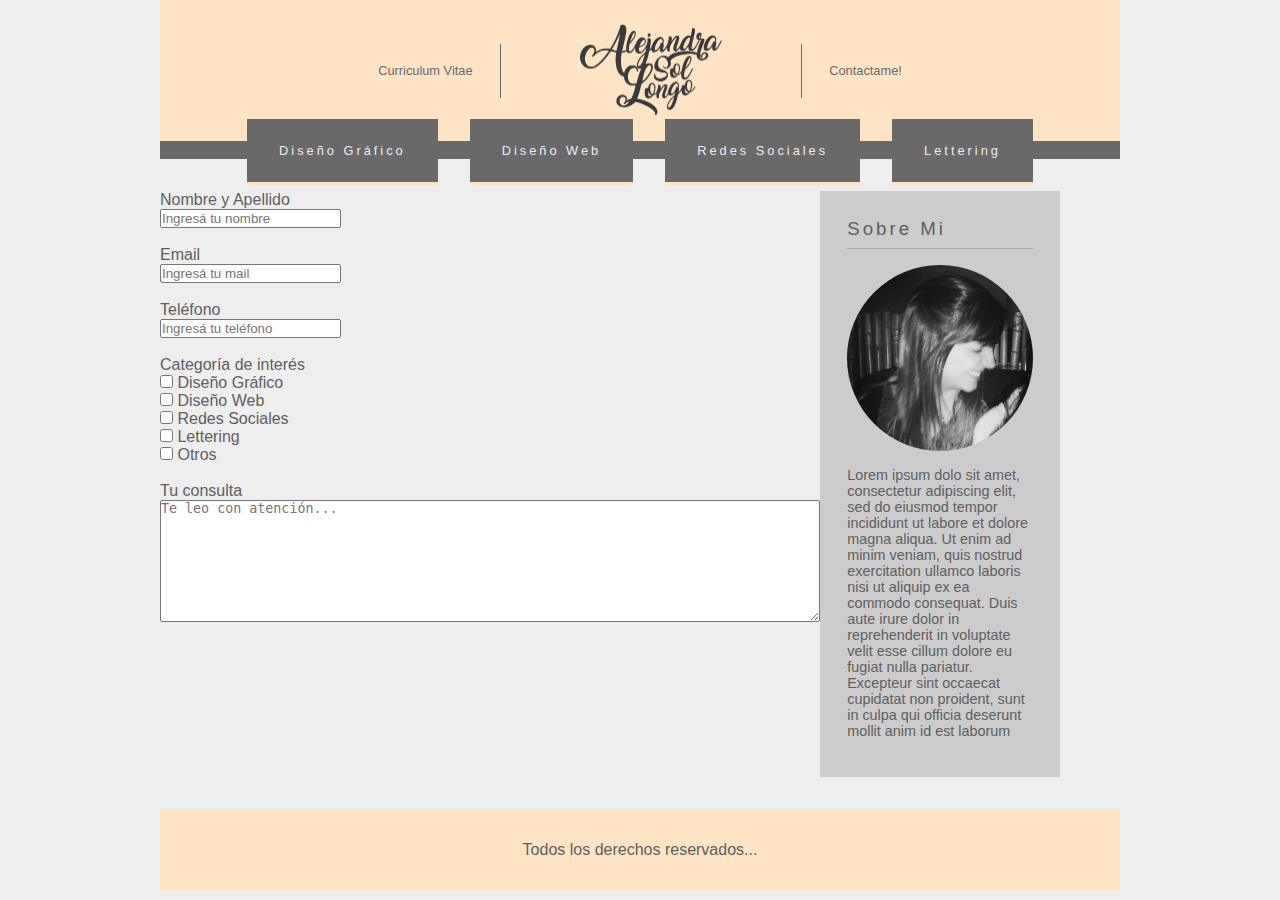
==== contacto.html @ 1a1f706d "Mis primeros archivos" ====
<!DOCTYPE html>
<html lang="es">
<head>
	<title>Portfolio - Contacto</title>
	<meta charset="UTF-8">
	<meta name="viewport">
	<link rel="stylesheet" href="css/styles.css">
</head>


<body>
<div class="container">
	<header>
		<nav class="menuSecundario">
			<ul>
				<li><a href="cv.html">Curriculum Vitae</a></li>
				<li><a href="index.html"><img src="img/logo.png" width="150"></a></li>
				<li><a href="contacto.html">Contactame!</a></li>
			</ul>
		</nav>
	</header>

	<nav class="menuPrincipal">
	   <ul>
	     <li><a href="dg.html">Diseño Gráfico</a></li>
	     <li><a href="dw.html">Diseño Web</a></li>
	     <li><a href="rrss.html">Redes Sociales</a></li>
	     <li><a href="l.html">Lettering</a></li>
	   </ul>
	</nav>

	<section class="container">
	  <main>
	    <section class="izquierda">
          <form class="" action="index.html" method="post">
              <label>
                <span>Nombre y Apellido</span><br>
                <input type="text" name="" placeholder="Ingresá tu nombre">
              </label>
              <br><br>

              <label for="">
                <span>Email</span><br>
                <input type="mail" name="" placeholder="Ingresá tu mail">
              </label>
              <br><br>

              <label for="">
                <span>Teléfono</span><br>
                <input type="tel" name="" placeholder="Ingresá tu teléfono">
              </label>
              <br><br>

              <label>
                  <span>Categoría de interés</span><br>
                  <input type="checkbox" name="Opcion" > Diseño Gráfico<br>
                  <input type="checkbox" name="Opcion" > Diseño Web<br>
                  <input type="checkbox" name="Opcion" > Redes Sociales<br>
                  <input type="checkbox" name="Opcion" > Lettering<br>
                  <input type="checkbox" name="Opcion" > Otros
              </label>

              <br><br>
              <label>
                  <span>Tu consulta</span><br>
                  <textarea name="name" rows="8" cols="80" placeholder="Te leo con atención..."></textarea>
              </label>

          </form>

	    </section>
			<aside class="sobreMi">
	        <h3>Sobre Mi</h3>
	        <img src="img/ale.jpg" width="100">
	        <p>Lorem ipsum dolo sit amet, consectetur adipiscing elit, sed do eiusmod tempor incididunt ut labore et dolore magna aliqua. Ut enim ad minim veniam, quis nostrud exercitation ullamco laboris nisi ut aliquip ex ea commodo consequat. Duis aute irure dolor in reprehenderit in voluptate velit esse cillum dolore eu fugiat nulla pariatur. Excepteur sint occaecat cupidatat non proident, sunt in culpa qui officia deserunt mollit anim id est laborum
	        </p>
	    </aside>
	  </main>
	</section>

	<footer>
	    <section class="rrss">

	    <section>

	    <section class="copyright">
	      <p>Todos los derechos reservados...</p>
	    <section>
	</footer>

</div>
</body>
</html>
---- css/styles.css ----
* {box-sizing: border-box; margin: 0; padding: 0;}
html {font-size: 16px;}
body {margin:0; font-family: 'Lato', sans-serif; color: #5e5e5e; box-sizing: border-box; background-color: #eeeeee;}
h1, h2, h3, h4, h5, h6 {font-family: 'Roboto', sans-serif;}
a {text-decoration: none;}
.container {max-width: 960px; margin: 0 auto;}

/*-----header-----*/
header, footer {background-color:bisque; text-align: center; width: 100%;}
header ul {
  list-style-type:none;
  margin:0;
  padding:1.3rem 0rem;
  display: flex;
  flex-direction: row;
  flex-wrap: nowrap;
  align-items: center;
  justify-content: center;

}


header li:not(.logo) a {
  padding: 1.2rem 1.7rem;
  font-size: 0.8rem;
  color:white;
  color: dimgray;
  width: 100%;
}


header li:first-child a  {
 border-right: 1px solid dimgray;
 margin-right: 3rem;
}

header li:last-child a {
 border-left: 1px solid dimgray;
 margin-left: 3rem;
}

header li:first-child a, header li:last-child a  {
 transition: background 2s ease, color 2s ease;
}

header li:first-child a:hover, header li:last-child a:hover  {
  background-color: BurlyWood;
}



.logo img {
  max-width: 150px;

}



/*
header nav ul li a {
  border-right: 1px solid dimgray;
  transition: background 1s ease, color 1s ease;
}


header nav ul li a.izquierdo:hover, header nav ul li a.derecho:hover {
  background-color: BurlyWood;
  color: white;
}

*/

/*-----menu principal-----*/
nav.menuPrincipal{
  background-color:dimgray;
}

nav.menuPrincipal ul {
  list-style-type:none;
  text-align: center;

  display: flex;
  flex-direction: row;
  flex-wrap: nowrap;
  align-items: center;
  justify-content: center;

}

/* nav.menuPrincipal ul li {
  display: inline-block;
} */

nav.menuPrincipal ul li a {
  letter-spacing: 3px;
  padding: 1.5rem 2rem;
  border-bottom: 3px solid bisque;
  font-size: 0.8rem;
  color:white;
  margin:0px 1rem;
  color: #eeeeee;
  background-color:dimgray;
  font-weight: 300;
  transition: background 1s ease, color 1s ease;
}

nav.menuPrincipal ul li a:hover {
  background-color: #cccccc;
}

/*-----main (nav, proyectos, sobreMi)-----*/

main {
  display: flex;
  flex-direction: row;
  justify-content: flex-start;
  background-color:#eeeeee;
  padding: 2rem 0rem;
}

main section.proyectos {
  background-color:#eeeeee;
  width: 75%;
  padding-right: 1rem;

  display: flex; /* le digo esta que a su vez sea clase padre */
  flex-wrap: wrap;
  justify-content:space-between;

}


aside.sobreMi {
  padding: 1.7rem;
  background-color: #cccccc;
  width: 25%;
}

aside.sobreMi h3 {
 font-weight: 300;
 letter-spacing: 3px;
 border-bottom: 1px solid darkgray;
 padding-bottom: 0.5rem;
}

aside.sobreMi img {
  width: 100%;
  border-radius: 100px;
  display: block;
  margin:1em auto;
  filter: grayscale();
}

aside.sobreMi p {
  font-size: 0.9rem;
  padding-bottom: 0.7rem;
}

aside.sobreMi a {
  background-color: bisque;
  border-radius: 10px;
  color: dimgray;
  display: block;
  margin: auto;
  padding: 10px;
  text-align: center;
}




/*----- seccion proyectos -----*/


div.trabajo {
  background-color: lightgray;
  max-width: 30%;
  margin-right: 1em;
  margin-bottom: 40px;
}

div.trabajo img {
 width: 100%;
}

div.trabajo div.descripcion {
 padding: 0.5rem 1rem;
 position: relative;
 background-color: white;
}

div.trabajo h2 {
  text-align: center;
  font-size: 1.3rem;
  font-weight: 300;
  border-bottom: 1px solid dimgray;
}

div.trabajo div.descripcion p {
  text-align: center;
  font-size: 0.8rem;
  padding: 1rem 0rem;
}

div.trabajo div.descripcion .btn {
  background-color: NavajoWhite;
  border-radius: 10px;
  color: dimgray;
  display: block;
  margin: auto;
  padding: 10px;
  text-align: center;
  font-size: 0.7rem;
  position: absolute;
  bottom:-20px;
  left: 50%;
  transform: translateX(-50%);
}




/*----- footer -----*/
footer{
  padding: 2rem;
}
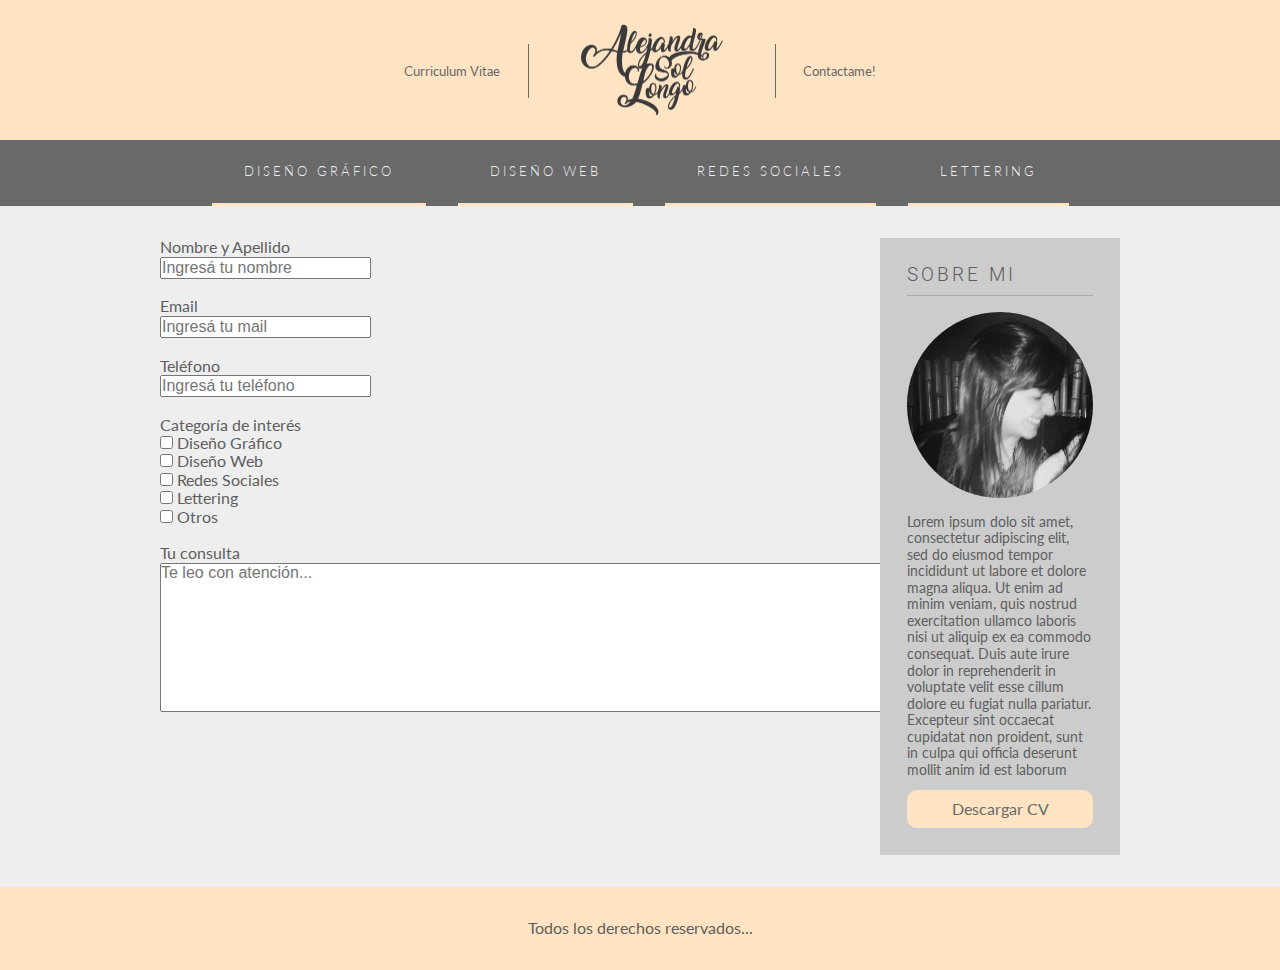
==== commit 1b0c9506: "Workshop" ====
--- a/contacto.html
+++ b/contacto.html
@@ -1,37 +1,44 @@
 <!DOCTYPE html>
 <html lang="es">
 <head>
-	<title>Portfolio - Contacto</title>
+	<title>Portfolio</title>
 	<meta charset="UTF-8">
 	<meta name="viewport">
-	<link rel="stylesheet" href="css/styles.css">
+	<link rel="stylesheet" href="css/normalize.css" type="text/css">
+	<link rel="stylesheet" href="css/styles.css" type="text/css">
+	<link href="https://fonts.googleapis.com/css?family=Lato:100,100i,300,300i,400,400i,700,700i,900,900i&amp;subset=latin-ext" rel="stylesheet">
+<link href="https://fonts.googleapis.com/css?family=Roboto:100,100i,300,300i,400,400i,500,500i,700,700i,900,900i" rel="stylesheet">
 </head>
 
 
+
 <body>
-<div class="container">
 	<header>
-		<nav class="menuSecundario">
-			<ul>
-				<li><a href="cv.html">Curriculum Vitae</a></li>
-				<li><a href="index.html"><img src="img/logo.png" width="150"></a></li>
-				<li><a href="contacto.html">Contactame!</a></li>
-			</ul>
-		</nav>
+		<div class="container">
+			<nav class="menuSecundario">
+	    <ul> <!-- ul>li*3 ATAJO COPADO! -->
+		      <li><a href="cv.html">Curriculum Vitae</a></li>
+		      <li class="logo" ><a href="index.html"><img src="img/logo.png"></a></li>
+		      <li><a href="contacto.html" >Contactame!</a></li>
+		    </ul>
+		  </nav>
+		</div>
 	</header>
 
 	<nav class="menuPrincipal">
-	   <ul>
-	     <li><a href="dg.html">Diseño Gráfico</a></li>
-	     <li><a href="dw.html">Diseño Web</a></li>
-	     <li><a href="rrss.html">Redes Sociales</a></li>
-	     <li><a href="l.html">Lettering</a></li>
-	   </ul>
+		<div class="container">
+			<ul>
+				<li><a href="dg.html">DISEÑO GRÁFICO</a></li>
+				<li><a href="dw.html">DISEÑO WEB</a></li>
+				<li><a href="rrss.html">REDES SOCIALES</a></li>
+				<li><a href="l.html">LETTERING</a></li>
+			</ul>
+		</div>
 	</nav>
 
-	<section class="container">
-	  <main>
-	    <section class="izquierda">
+
+	  <main class="container">
+	    <section class="proyectos">
           <form class="" action="index.html" method="post">
               <label>
                 <span>Nombre y Apellido</span><br>
@@ -67,18 +74,20 @@
               </label>
 
           </form>
+			</section>
 
-	    </section>
 			<aside class="sobreMi">
-	        <h3>Sobre Mi</h3>
-	        <img src="img/ale.jpg" width="100">
+	        <h3>SOBRE MI</h3>
+					<img src="img/ale.jpg">
 	        <p>Lorem ipsum dolo sit amet, consectetur adipiscing elit, sed do eiusmod tempor incididunt ut labore et dolore magna aliqua. Ut enim ad minim veniam, quis nostrud exercitation ullamco laboris nisi ut aliquip ex ea commodo consequat. Duis aute irure dolor in reprehenderit in voluptate velit esse cillum dolore eu fugiat nulla pariatur. Excepteur sint occaecat cupidatat non proident, sunt in culpa qui officia deserunt mollit anim id est laborum
 	        </p>
+					<a class="btn" href="cv.html">Descargar CV</a>
 	    </aside>
-	  </main>
-	</section>
+
+	</main>
 
 	<footer>
+		<div class="container">
 	    <section class="rrss">
 
 	    <section>
@@ -86,6 +95,7 @@
 	    <section class="copyright">
 	      <p>Todos los derechos reservados...</p>
 	    <section>
+		</div>
 	</footer>
 
 </div>
--- a/css/styles.css
+++ b/css/styles.css
@@ -16,7 +16,6 @@
   flex-wrap: nowrap;
   align-items: center;
   justify-content: center;
-
 }
 
 
@@ -47,28 +46,9 @@
   background-color: BurlyWood;
 }
 
-
-
 .logo img {
   max-width: 150px;
-
-}
-
-
-
-/*
-header nav ul li a {
-  border-right: 1px solid dimgray;
-  transition: background 1s ease, color 1s ease;
-}
-
-
-header nav ul li a.izquierdo:hover, header nav ul li a.derecho:hover {
-  background-color: BurlyWood;
-  color: white;
-}
-
-*/
+}
 
 /*-----menu principal-----*/
 nav.menuPrincipal{
@@ -78,7 +58,6 @@
 nav.menuPrincipal ul {
   list-style-type:none;
   text-align: center;
-
   display: flex;
   flex-direction: row;
   flex-wrap: nowrap;
@@ -86,10 +65,6 @@
   justify-content: center;
 
 }
-
-/* nav.menuPrincipal ul li {
-  display: inline-block;
-} */
 
 nav.menuPrincipal ul li a {
   letter-spacing: 3px;
@@ -102,10 +77,12 @@
   background-color:dimgray;
   font-weight: 300;
   transition: background 1s ease, color 1s ease;
+  display: block;
 }
 
 nav.menuPrincipal ul li a:hover {
   background-color: #cccccc;
+  color: dimgray;
 }
 
 /*-----main (nav, proyectos, sobreMi)-----*/
@@ -122,7 +99,6 @@
   background-color:#eeeeee;
   width: 75%;
   padding-right: 1rem;
-
   display: flex; /* le digo esta que a su vez sea clase padre */
   flex-wrap: wrap;
   justify-content:space-between;
@@ -164,14 +140,14 @@
   margin: auto;
   padding: 10px;
   text-align: center;
-}
-
-
-
+  transition: background 1.5s ease;
+}
+
+aside.sobreMi a:hover {
+  background-color: BurlyWood;
+}
 
 /*----- seccion proyectos -----*/
-
-
 div.trabajo {
   background-color: lightgray;
   max-width: 30%;
@@ -187,13 +163,15 @@
  padding: 0.5rem 1rem;
  position: relative;
  background-color: white;
+ margin: 0px;
 }
 
 div.trabajo h2 {
   text-align: center;
-  font-size: 1.3rem;
+  font-size: 1rem;
   font-weight: 300;
   border-bottom: 1px solid dimgray;
+  padding: 0.6rem;
 }
 
 div.trabajo div.descripcion p {
@@ -204,7 +182,7 @@
 
 div.trabajo div.descripcion .btn {
   background-color: NavajoWhite;
-  border-radius: 10px;
+  border-radius: 8px;
   color: dimgray;
   display: block;
   margin: auto;
@@ -213,14 +191,181 @@
   font-size: 0.7rem;
   position: absolute;
   bottom:-20px;
+  width: 60%;
   left: 50%;
   transform: translateX(-50%);
-}
-
-
-
+  transition: background 1.5s ease;
+}
+
+div.trabajo div.descripcion .btn:hover {
+  background-color: BurlyWood;
+}
 
 /*----- footer -----*/
 footer{
   padding: 2rem;
 }
+
+/*----- media queries -----*/
+@media (max-width: 960px) {
+  main.container {
+    /* background-color: red; */
+    padding: 1rem;
+  }
+
+  header ul {
+    padding:0.6rem 0rem;
+  }
+
+  nav.menuPrincipal ul li a {
+      letter-spacing: 3px;
+      padding: 1.2rem 1.2rem;
+      border-bottom: 3px solid bisque;
+      font-size: .65rem;
+      margin: 0px 1rem;
+  }
+
+  .logo img {
+    max-width: 130px;
+  }
+
+  div.trabajo h2 {
+    font-size: .8rem;
+  }
+
+  div.trabajo div.descripcion p {
+      font-size: 0.7rem;
+      padding: .8rem 0rem;
+  }
+
+  div.trabajo div.descripcion .btn {
+    border-radius: 5px;
+    padding: .4rem;
+    font-size: 0.58rem;
+    bottom: -10px;
+  }
+
+  aside.sobreMi {
+      padding: 1.3rem;
+  }
+
+  aside.sobreMi h3 {
+    font-size: 1rem;
+  }
+
+  aside.sobreMi p {
+    font-size: .75rem;
+    line-height: 1rem;
+    padding-bottom: 0.7rem;
+  }
+
+  aside.sobreMi a {
+    font-size: .8em;
+  }
+}
+
+
+@media (max-width: 760px) {
+  main.container {
+    /* background-color: green; */
+    padding: 1rem;
+  }
+
+  header ul {
+    padding:0.5rem 0rem;
+  }
+
+  header li:first-child a  {
+   border-right: 1px solid dimgray;
+   margin-right: 2rem;
+  }
+
+  header li:last-child a {
+   border-left: 1px solid dimgray;
+   margin-left: 2rem;
+  }
+
+  header li:not(.logo) a {
+      padding: .7rem 0.9rem;
+  }
+
+
+  nav.menuPrincipal ul li a {
+      letter-spacing: 2px;
+      padding: .9rem .7rem;
+      border-bottom: 2px solid bisque;
+      font-size: .58rem;
+      margin: 0px 1rem;
+  }
+
+  .logo img {
+    max-width: 110px;
+  }
+
+
+  main {
+    flex-direction:column;
+  }
+
+  main section.proyectos {
+    width: 100%;
+    padding-right: 0;
+}
+
+  div.trabajo {
+    max-width: 48%;
+    margin-right: 0;
+ }
+
+ div.trabajo h2 {
+   font-size: 1rem;
+   font-weight: 300;
+ }
+
+ div.trabajo div.descripcion p {
+     font-size: .9rem;
+     font-weight: 300;
+ }
+
+ div.trabajo div.descripcion .btn {
+     border-radius: 5px;
+     padding: .4rem;
+     font-size: 0.8rem;
+     bottom: -15px;
+ }
+
+ main aside.sobreMi {
+   width: 100%;
+   margin-top: 1rem;
+ }
+
+ aside.sobreMi h3 {
+  letter-spacing: 5px;
+  font-size: 1.3rem;
+  padding-bottom: 0.6rem;
+  text-align: center;
+ }
+
+ aside.sobreMi img {
+   width: 30%;
+   border-radius: 100px;
+   margin-right: 1.5rem;
+   filter: grayscale();
+   float: left;
+ }
+
+ aside.sobreMi p {
+   font-size: 0.8rem;
+   padding: 1.5rem;
+   /* background-color: red; */
+ }
+
+ aside.sobreMi a {
+   width: 30%;
+   padding: 10px;
+   text-align: center;
+ }
+
+
+
+}
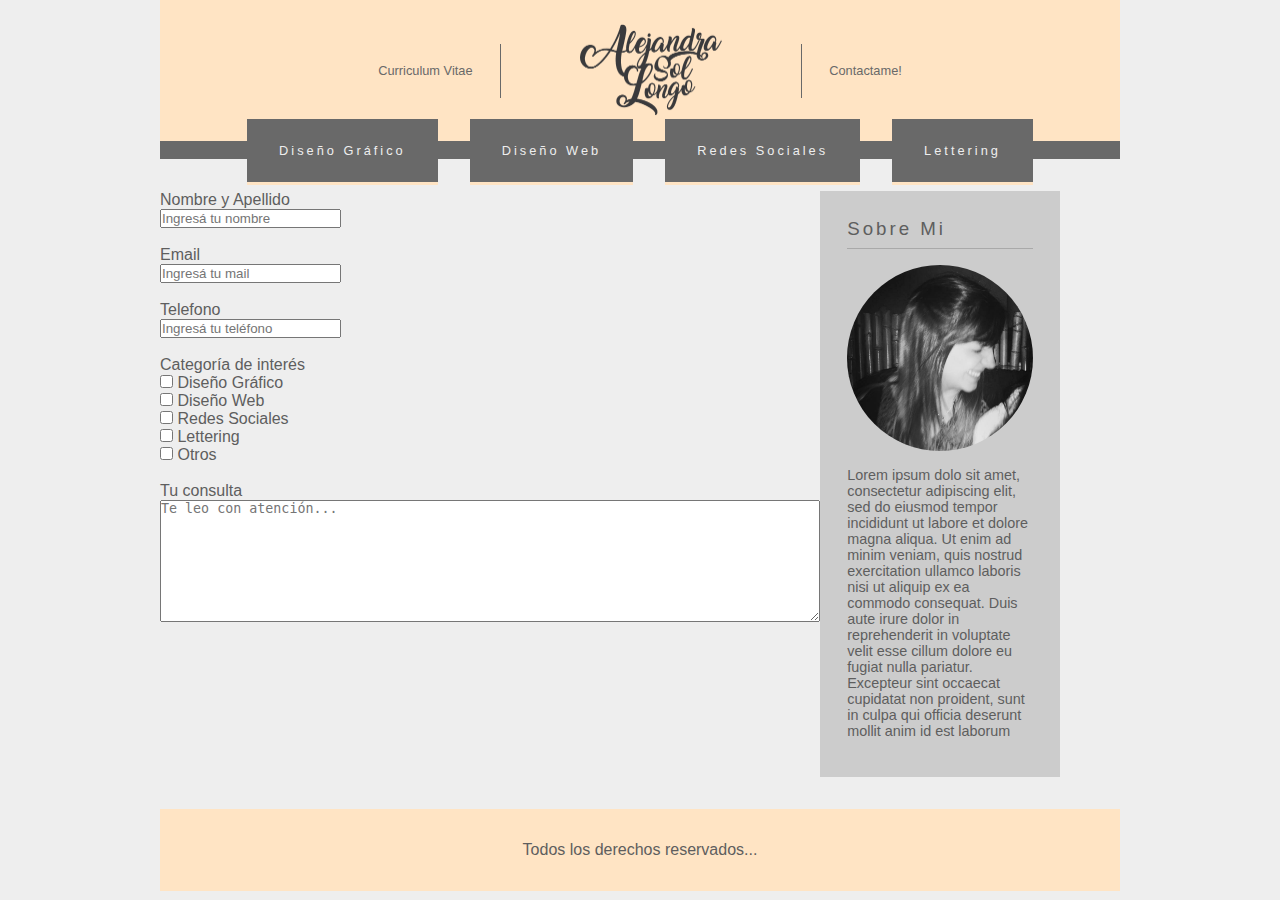
==== commit 461d7674: "workshop" ====
--- a/contacto.html
+++ b/contacto.html
@@ -1,44 +1,37 @@
 <!DOCTYPE html>
 <html lang="es">
 <head>
-	<title>Portfolio</title>
+	<title>Portfolio - Contacto</title>
 	<meta charset="UTF-8">
 	<meta name="viewport">
-	<link rel="stylesheet" href="css/normalize.css" type="text/css">
-	<link rel="stylesheet" href="css/styles.css" type="text/css">
-	<link href="https://fonts.googleapis.com/css?family=Lato:100,100i,300,300i,400,400i,700,700i,900,900i&amp;subset=latin-ext" rel="stylesheet">
-<link href="https://fonts.googleapis.com/css?family=Roboto:100,100i,300,300i,400,400i,500,500i,700,700i,900,900i" rel="stylesheet">
+	<link rel="stylesheet" href="css/styles.css">
 </head>
 
 
-
 <body>
+<div class="container">
 	<header>
-		<div class="container">
-			<nav class="menuSecundario">
-	    <ul> <!-- ul>li*3 ATAJO COPADO! -->
-		      <li><a href="cv.html">Curriculum Vitae</a></li>
-		      <li class="logo" ><a href="index.html"><img src="img/logo.png"></a></li>
-		      <li><a href="contacto.html" >Contactame!</a></li>
-		    </ul>
-		  </nav>
-		</div>
+		<nav class="menuSecundario">
+			<ul>
+				<li><a href="cv.html">Curriculum Vitae</a></li>
+				<li><a href="index.html"><img src="img/logo.png" width="150"></a></li>
+				<li><a href="contacto.html">Contactame!</a></li>
+			</ul>
+		</nav>
 	</header>
 
 	<nav class="menuPrincipal">
-		<div class="container">
-			<ul>
-				<li><a href="dg.html">DISEÑO GRÁFICO</a></li>
-				<li><a href="dw.html">DISEÑO WEB</a></li>
-				<li><a href="rrss.html">REDES SOCIALES</a></li>
-				<li><a href="l.html">LETTERING</a></li>
-			</ul>
-		</div>
+	   <ul>
+	     <li><a href="dg.html">Diseño Gráfico</a></li>
+	     <li><a href="dw.html">Diseño Web</a></li>
+	     <li><a href="rrss.html">Redes Sociales</a></li>
+	     <li><a href="l.html">Lettering</a></li>
+	   </ul>
 	</nav>
 
-
-	  <main class="container">
-	    <section class="proyectos">
+	<section class="container">
+	  <main>
+	    <section class="izquierda">
           <form class="" action="index.html" method="post">
               <label>
                 <span>Nombre y Apellido</span><br>
@@ -53,7 +46,7 @@
               <br><br>
 
               <label for="">
-                <span>Teléfono</span><br>
+                <span>Telefono</span><br>
                 <input type="tel" name="" placeholder="Ingresá tu teléfono">
               </label>
               <br><br>
@@ -74,20 +67,18 @@
               </label>
 
           </form>
-			</section>
 
+	    </section>
 			<aside class="sobreMi">
-	        <h3>SOBRE MI</h3>
-					<img src="img/ale.jpg">
+	        <h3>Sobre Mi</h3>
+	        <img src="img/ale.jpg" width="100">
 	        <p>Lorem ipsum dolo sit amet, consectetur adipiscing elit, sed do eiusmod tempor incididunt ut labore et dolore magna aliqua. Ut enim ad minim veniam, quis nostrud exercitation ullamco laboris nisi ut aliquip ex ea commodo consequat. Duis aute irure dolor in reprehenderit in voluptate velit esse cillum dolore eu fugiat nulla pariatur. Excepteur sint occaecat cupidatat non proident, sunt in culpa qui officia deserunt mollit anim id est laborum
 	        </p>
-					<a class="btn" href="cv.html">Descargar CV</a>
 	    </aside>
-
-	</main>
+	  </main>
+	</section>
 
 	<footer>
-		<div class="container">
 	    <section class="rrss">
 
 	    <section>
@@ -95,7 +86,6 @@
 	    <section class="copyright">
 	      <p>Todos los derechos reservados...</p>
 	    <section>
-		</div>
 	</footer>
 
 </div>
--- a/css/styles.css
+++ b/css/styles.css
@@ -16,6 +16,7 @@
   flex-wrap: nowrap;
   align-items: center;
   justify-content: center;
+
 }
 
 
@@ -46,9 +47,28 @@
   background-color: BurlyWood;
 }
 
+
+
 .logo img {
   max-width: 150px;
-}
+
+}
+
+
+
+/*
+header nav ul li a {
+  border-right: 1px solid dimgray;
+  transition: background 1s ease, color 1s ease;
+}
+
+
+header nav ul li a.izquierdo:hover, header nav ul li a.derecho:hover {
+  background-color: BurlyWood;
+  color: white;
+}
+
+*/
 
 /*-----menu principal-----*/
 nav.menuPrincipal{
@@ -58,6 +78,7 @@
 nav.menuPrincipal ul {
   list-style-type:none;
   text-align: center;
+
   display: flex;
   flex-direction: row;
   flex-wrap: nowrap;
@@ -65,6 +86,10 @@
   justify-content: center;
 
 }
+
+/* nav.menuPrincipal ul li {
+  display: inline-block;
+} */
 
 nav.menuPrincipal ul li a {
   letter-spacing: 3px;
@@ -77,12 +102,10 @@
   background-color:dimgray;
   font-weight: 300;
   transition: background 1s ease, color 1s ease;
-  display: block;
 }
 
 nav.menuPrincipal ul li a:hover {
   background-color: #cccccc;
-  color: dimgray;
 }
 
 /*-----main (nav, proyectos, sobreMi)-----*/
@@ -99,6 +122,7 @@
   background-color:#eeeeee;
   width: 75%;
   padding-right: 1rem;
+
   display: flex; /* le digo esta que a su vez sea clase padre */
   flex-wrap: wrap;
   justify-content:space-between;
@@ -140,14 +164,14 @@
   margin: auto;
   padding: 10px;
   text-align: center;
-  transition: background 1.5s ease;
-}
-
-aside.sobreMi a:hover {
-  background-color: BurlyWood;
-}
+}
+
+
+
 
 /*----- seccion proyectos -----*/
+
+
 div.trabajo {
   background-color: lightgray;
   max-width: 30%;
@@ -163,15 +187,13 @@
  padding: 0.5rem 1rem;
  position: relative;
  background-color: white;
- margin: 0px;
 }
 
 div.trabajo h2 {
   text-align: center;
-  font-size: 1rem;
+  font-size: 1.3rem;
   font-weight: 300;
   border-bottom: 1px solid dimgray;
-  padding: 0.6rem;
 }
 
 div.trabajo div.descripcion p {
@@ -182,7 +204,7 @@
 
 div.trabajo div.descripcion .btn {
   background-color: NavajoWhite;
-  border-radius: 8px;
+  border-radius: 10px;
   color: dimgray;
   display: block;
   margin: auto;
@@ -191,181 +213,14 @@
   font-size: 0.7rem;
   position: absolute;
   bottom:-20px;
-  width: 60%;
   left: 50%;
   transform: translateX(-50%);
-  transition: background 1.5s ease;
-}
-
-div.trabajo div.descripcion .btn:hover {
-  background-color: BurlyWood;
-}
-
-/*----- footer -----*/
+}
+
+
+
+
+/*----- foote -----*/
 footer{
   padding: 2rem;
 }
-
-/*----- media queries -----*/
-@media (max-width: 960px) {
-  main.container {
-    /* background-color: red; */
-    padding: 1rem;
-  }
-
-  header ul {
-    padding:0.6rem 0rem;
-  }
-
-  nav.menuPrincipal ul li a {
-      letter-spacing: 3px;
-      padding: 1.2rem 1.2rem;
-      border-bottom: 3px solid bisque;
-      font-size: .65rem;
-      margin: 0px 1rem;
-  }
-
-  .logo img {
-    max-width: 130px;
-  }
-
-  div.trabajo h2 {
-    font-size: .8rem;
-  }
-
-  div.trabajo div.descripcion p {
-      font-size: 0.7rem;
-      padding: .8rem 0rem;
-  }
-
-  div.trabajo div.descripcion .btn {
-    border-radius: 5px;
-    padding: .4rem;
-    font-size: 0.58rem;
-    bottom: -10px;
-  }
-
-  aside.sobreMi {
-      padding: 1.3rem;
-  }
-
-  aside.sobreMi h3 {
-    font-size: 1rem;
-  }
-
-  aside.sobreMi p {
-    font-size: .75rem;
-    line-height: 1rem;
-    padding-bottom: 0.7rem;
-  }
-
-  aside.sobreMi a {
-    font-size: .8em;
-  }
-}
-
-
-@media (max-width: 760px) {
-  main.container {
-    /* background-color: green; */
-    padding: 1rem;
-  }
-
-  header ul {
-    padding:0.5rem 0rem;
-  }
-
-  header li:first-child a  {
-   border-right: 1px solid dimgray;
-   margin-right: 2rem;
-  }
-
-  header li:last-child a {
-   border-left: 1px solid dimgray;
-   margin-left: 2rem;
-  }
-
-  header li:not(.logo) a {
-      padding: .7rem 0.9rem;
-  }
-
-
-  nav.menuPrincipal ul li a {
-      letter-spacing: 2px;
-      padding: .9rem .7rem;
-      border-bottom: 2px solid bisque;
-      font-size: .58rem;
-      margin: 0px 1rem;
-  }
-
-  .logo img {
-    max-width: 110px;
-  }
-
-
-  main {
-    flex-direction:column;
-  }
-
-  main section.proyectos {
-    width: 100%;
-    padding-right: 0;
-}
-
-  div.trabajo {
-    max-width: 48%;
-    margin-right: 0;
- }
-
- div.trabajo h2 {
-   font-size: 1rem;
-   font-weight: 300;
- }
-
- div.trabajo div.descripcion p {
-     font-size: .9rem;
-     font-weight: 300;
- }
-
- div.trabajo div.descripcion .btn {
-     border-radius: 5px;
-     padding: .4rem;
-     font-size: 0.8rem;
-     bottom: -15px;
- }
-
- main aside.sobreMi {
-   width: 100%;
-   margin-top: 1rem;
- }
-
- aside.sobreMi h3 {
-  letter-spacing: 5px;
-  font-size: 1.3rem;
-  padding-bottom: 0.6rem;
-  text-align: center;
- }
-
- aside.sobreMi img {
-   width: 30%;
-   border-radius: 100px;
-   margin-right: 1.5rem;
-   filter: grayscale();
-   float: left;
- }
-
- aside.sobreMi p {
-   font-size: 0.8rem;
-   padding: 1.5rem;
-   /* background-color: red; */
- }
-
- aside.sobreMi a {
-   width: 30%;
-   padding: 10px;
-   text-align: center;
- }
-
-
-
-}
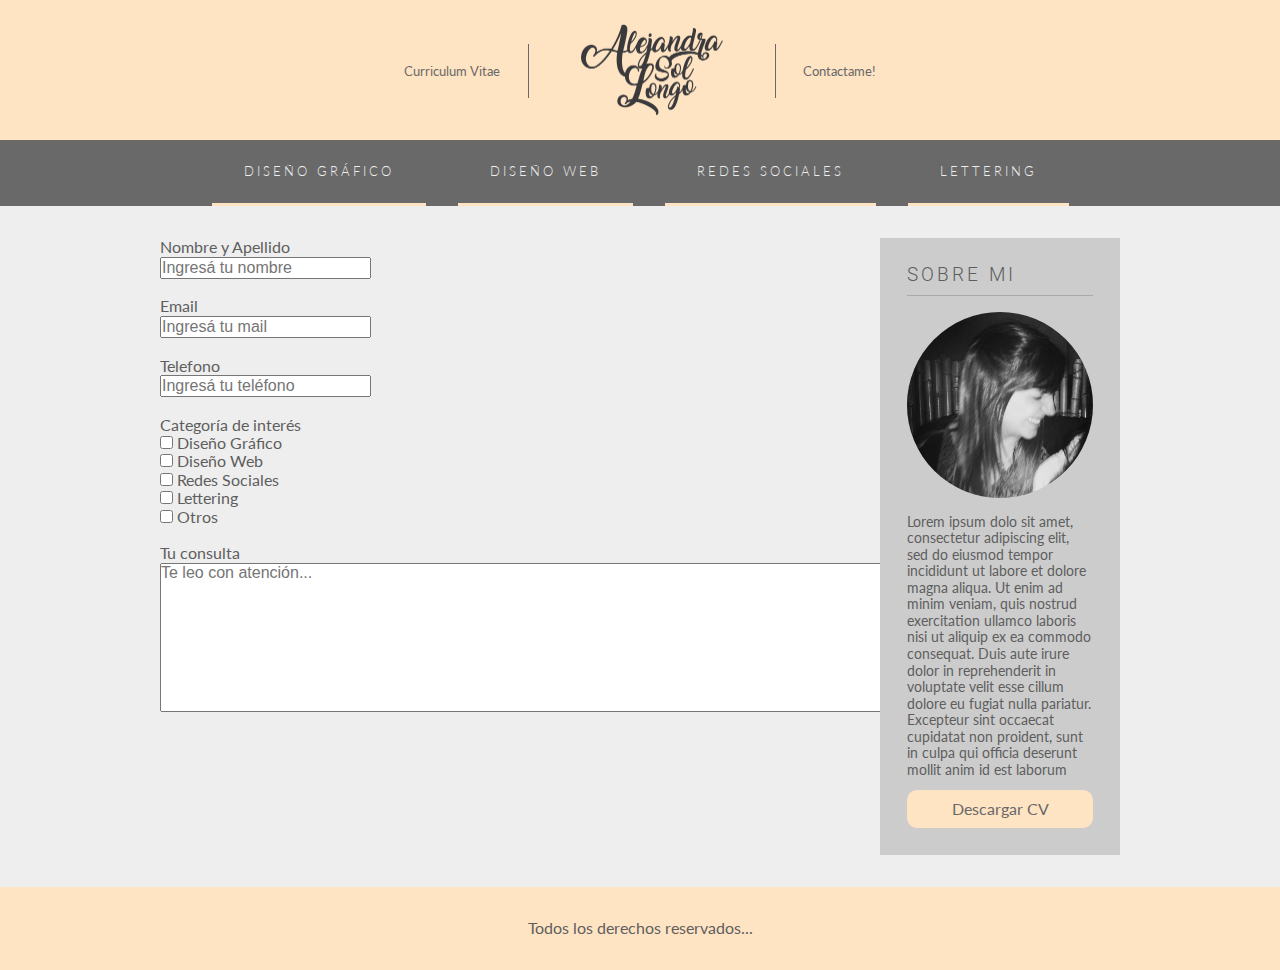
==== commit 7b90c2df: "Merge branch 'gh-pages'" ====
--- a/contacto.html
+++ b/contacto.html
@@ -1,37 +1,44 @@
 <!DOCTYPE html>
 <html lang="es">
 <head>
-	<title>Portfolio - Contacto</title>
+	<title>Portfolio</title>
 	<meta charset="UTF-8">
 	<meta name="viewport">
-	<link rel="stylesheet" href="css/styles.css">
+	<link rel="stylesheet" href="css/normalize.css" type="text/css">
+	<link rel="stylesheet" href="css/styles.css" type="text/css">
+	<link href="https://fonts.googleapis.com/css?family=Lato:100,100i,300,300i,400,400i,700,700i,900,900i&amp;subset=latin-ext" rel="stylesheet">
+<link href="https://fonts.googleapis.com/css?family=Roboto:100,100i,300,300i,400,400i,500,500i,700,700i,900,900i" rel="stylesheet">
 </head>
 
 
+
 <body>
-<div class="container">
 	<header>
-		<nav class="menuSecundario">
-			<ul>
-				<li><a href="cv.html">Curriculum Vitae</a></li>
-				<li><a href="index.html"><img src="img/logo.png" width="150"></a></li>
-				<li><a href="contacto.html">Contactame!</a></li>
-			</ul>
-		</nav>
+		<div class="container">
+			<nav class="menuSecundario">
+	    <ul> <!-- ul>li*3 ATAJO COPADO! -->
+		      <li><a href="cv.html">Curriculum Vitae</a></li>
+		      <li class="logo" ><a href="index.html"><img src="img/logo.png"></a></li>
+		      <li><a href="contacto.html" >Contactame!</a></li>
+		    </ul>
+		  </nav>
+		</div>
 	</header>
 
 	<nav class="menuPrincipal">
-	   <ul>
-	     <li><a href="dg.html">Diseño Gráfico</a></li>
-	     <li><a href="dw.html">Diseño Web</a></li>
-	     <li><a href="rrss.html">Redes Sociales</a></li>
-	     <li><a href="l.html">Lettering</a></li>
-	   </ul>
+		<div class="container">
+			<ul>
+				<li><a href="dg.html">DISEÑO GRÁFICO</a></li>
+				<li><a href="dw.html">DISEÑO WEB</a></li>
+				<li><a href="rrss.html">REDES SOCIALES</a></li>
+				<li><a href="l.html">LETTERING</a></li>
+			</ul>
+		</div>
 	</nav>
 
-	<section class="container">
-	  <main>
-	    <section class="izquierda">
+
+	  <main class="container">
+	    <section class="proyectos">
           <form class="" action="index.html" method="post">
               <label>
                 <span>Nombre y Apellido</span><br>
@@ -67,18 +74,20 @@
               </label>
 
           </form>
+			</section>
 
-	    </section>
 			<aside class="sobreMi">
-	        <h3>Sobre Mi</h3>
-	        <img src="img/ale.jpg" width="100">
+	        <h3>SOBRE MI</h3>
+					<img src="img/ale.jpg">
 	        <p>Lorem ipsum dolo sit amet, consectetur adipiscing elit, sed do eiusmod tempor incididunt ut labore et dolore magna aliqua. Ut enim ad minim veniam, quis nostrud exercitation ullamco laboris nisi ut aliquip ex ea commodo consequat. Duis aute irure dolor in reprehenderit in voluptate velit esse cillum dolore eu fugiat nulla pariatur. Excepteur sint occaecat cupidatat non proident, sunt in culpa qui officia deserunt mollit anim id est laborum
 	        </p>
+					<a class="btn" href="cv.html">Descargar CV</a>
 	    </aside>
-	  </main>
-	</section>
+
+	</main>
 
 	<footer>
+		<div class="container">
 	    <section class="rrss">
 
 	    <section>
@@ -86,6 +95,7 @@
 	    <section class="copyright">
 	      <p>Todos los derechos reservados...</p>
 	    <section>
+		</div>
 	</footer>
 
 </div>
--- a/css/styles.css
+++ b/css/styles.css
@@ -16,7 +16,6 @@
   flex-wrap: nowrap;
   align-items: center;
   justify-content: center;
-
 }
 
 
@@ -47,28 +46,9 @@
   background-color: BurlyWood;
 }
 
-
-
 .logo img {
   max-width: 150px;
-
-}
-
-
-
-/*
-header nav ul li a {
-  border-right: 1px solid dimgray;
-  transition: background 1s ease, color 1s ease;
-}
-
-
-header nav ul li a.izquierdo:hover, header nav ul li a.derecho:hover {
-  background-color: BurlyWood;
-  color: white;
-}
-
-*/
+}
 
 /*-----menu principal-----*/
 nav.menuPrincipal{
@@ -78,7 +58,6 @@
 nav.menuPrincipal ul {
   list-style-type:none;
   text-align: center;
-
   display: flex;
   flex-direction: row;
   flex-wrap: nowrap;
@@ -86,10 +65,6 @@
   justify-content: center;
 
 }
-
-/* nav.menuPrincipal ul li {
-  display: inline-block;
-} */
 
 nav.menuPrincipal ul li a {
   letter-spacing: 3px;
@@ -102,10 +77,12 @@
   background-color:dimgray;
   font-weight: 300;
   transition: background 1s ease, color 1s ease;
+  display: block;
 }
 
 nav.menuPrincipal ul li a:hover {
   background-color: #cccccc;
+  color: dimgray;
 }
 
 /*-----main (nav, proyectos, sobreMi)-----*/
@@ -122,7 +99,6 @@
   background-color:#eeeeee;
   width: 75%;
   padding-right: 1rem;
-
   display: flex; /* le digo esta que a su vez sea clase padre */
   flex-wrap: wrap;
   justify-content:space-between;
@@ -164,14 +140,14 @@
   margin: auto;
   padding: 10px;
   text-align: center;
-}
-
-
-
+  transition: background 1.5s ease;
+}
+
+aside.sobreMi a:hover {
+  background-color: BurlyWood;
+}
 
 /*----- seccion proyectos -----*/
-
-
 div.trabajo {
   background-color: lightgray;
   max-width: 30%;
@@ -187,13 +163,15 @@
  padding: 0.5rem 1rem;
  position: relative;
  background-color: white;
+ margin: 0px;
 }
 
 div.trabajo h2 {
   text-align: center;
-  font-size: 1.3rem;
+  font-size: 1rem;
   font-weight: 300;
   border-bottom: 1px solid dimgray;
+  padding: 0.6rem;
 }
 
 div.trabajo div.descripcion p {
@@ -204,7 +182,7 @@
 
 div.trabajo div.descripcion .btn {
   background-color: NavajoWhite;
-  border-radius: 10px;
+  border-radius: 8px;
   color: dimgray;
   display: block;
   margin: auto;
@@ -213,14 +191,178 @@
   font-size: 0.7rem;
   position: absolute;
   bottom:-20px;
+  width: 60%;
   left: 50%;
   transform: translateX(-50%);
-}
-
-
-
+  transition: background 1.5s ease;
+}
+
+div.trabajo div.descripcion .btn:hover {
+  background-color: BurlyWood;
+}
 
 /*----- foote -----*/
 footer{
   padding: 2rem;
 }
+
+/*----- media queries -----*/
+@media (max-width: 960px) {
+  main.container {
+    /* background-color: red; */
+    padding: 1rem;
+  }
+
+  header ul {
+    padding:0.6rem 0rem;
+  }
+
+  nav.menuPrincipal ul li a {
+      letter-spacing: 3px;
+      padding: 1.2rem 1.2rem;
+      border-bottom: 3px solid bisque;
+      font-size: .65rem;
+      margin: 0px 1rem;
+  }
+
+  .logo img {
+    max-width: 130px;
+  }
+
+  div.trabajo h2 {
+    font-size: .8rem;
+  }
+
+  div.trabajo div.descripcion p {
+      font-size: 0.7rem;
+      padding: .8rem 0rem;
+  }
+
+  div.trabajo div.descripcion .btn {
+    border-radius: 5px;
+    padding: .4rem;
+    font-size: 0.58rem;
+    bottom: -10px;
+  }
+
+  aside.sobreMi {
+      padding: 1.3rem;
+  }
+
+  aside.sobreMi h3 {
+    font-size: 1rem;
+  }
+
+  aside.sobreMi p {
+    font-size: .75rem;
+    line-height: 1rem;
+    padding-bottom: 0.7rem;
+  }
+
+  aside.sobreMi a {
+    font-size: .8em;
+  }
+}
+
+
+@media (max-width: 760px) {
+  main.container {
+    /* background-color: green; verde */
+    padding: 1rem;
+  }
+
+  header ul {
+    padding:0.5rem 0rem;
+  }
+
+  header li:first-child a  {
+   border-right: 1px solid dimgray;
+   margin-right: 2rem;
+  }
+
+  header li:last-child a {
+   border-left: 1px solid dimgray;
+   margin-left: 2rem;
+  }
+
+  header li:not(.logo) a {
+      padding: .7rem 0.9rem;
+  }
+
+
+  nav.menuPrincipal ul li a {
+      letter-spacing: 2px;
+      padding: .9rem .7rem;
+      border-bottom: 2px solid bisque;
+      font-size: .58rem;
+      margin: 0px 1rem;
+  }
+
+  .logo img {
+    max-width: 110px;
+  }
+
+
+  main {
+    flex-direction:column;
+  }
+
+  main section.proyectos {
+    width: 100%;
+    padding-right: 0;
+}
+
+  div.trabajo {
+    max-width: 48%;
+    margin-right: 0;
+ }
+
+ div.trabajo h2 {
+   font-size: 1rem;
+   font-weight: 300;
+ }
+
+ div.trabajo div.descripcion p {
+     font-size: .9rem;
+     font-weight: 300;
+ }
+
+ div.trabajo div.descripcion .btn {
+     border-radius: 5px;
+     padding: .4rem;
+     font-size: 0.8rem;
+     bottom: -15px;
+ }
+
+ main aside.sobreMi {
+   width: 100%;
+   margin-top: 1rem;
+ }
+
+ aside.sobreMi h3 {
+  letter-spacing: 5px;
+  font-size: 1.3rem;
+  padding-bottom: 0.6rem;
+  text-align: center;
+ }
+
+ aside.sobreMi img {
+   width: 30%;
+   border-radius: 100px;
+   margin-right: 1.5rem;
+   filter: grayscale();
+   float: left;
+ }
+
+ aside.sobreMi p {
+   font-size: 0.8rem;
+   padding: 1.5rem;
+   /* background-color: red; */
+ }
+
+ aside.sobreMi a {
+   width: 30%;
+   padding: 10px;
+   text-align: center;
+ }
+}
